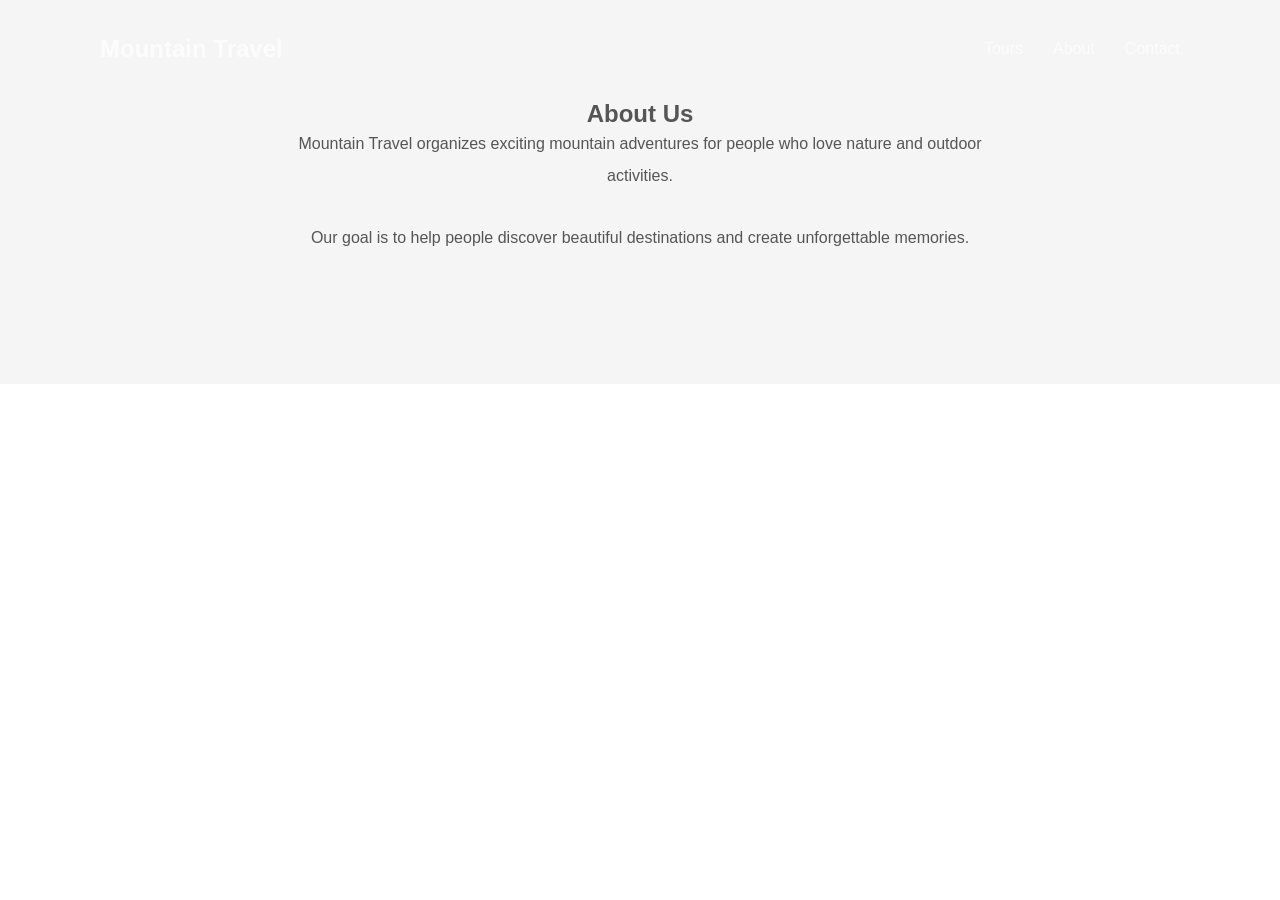
==== about.html @ e9b36027 "Create about.html" ====
<!DOCTYPE html>
<html lang="en">
<head>
    <meta charset="UTF-8">
    <meta name="viewport" content="width=device-width, initial-scale=1.0">
    <title>About Us - Mountain Travel</title>
    <link rel="stylesheet" href="assets/css/styles.css">
</head>
<body>

    <header>
        <h2><a href="index.html">Mountain Travel</a></h2>

        <nav>
            <ul>
                <li><a href="tours.html">Tours</a></li>
                <li><a href="about.html">About</a></li>
                <li><a href="contact.html">Contact</a></li>
            </ul>
        </nav>
    </header>

    <section>
        <h1>About Us</h1>

        <p>
            Mountain Travel organizes exciting mountain adventures
            for people who love nature and outdoor activities.
        </p>

        <p>
            Our goal is to help people discover beautiful destinations
            and create unforgettable memories.
        </p>
    </section>

</body>
</html>
---- assets/css/styles.css ----
/*General Styles*/

* {
	margin: 0;
	padding: 0;
	box-sizing: border-box;
}

html {
	font: normal 16px sans-serif;
	color: #555;
}

ul,
nav {
	list-style: none;
}

a {
	text-decoration: none;
	opacity: 0.75;
	color: #fff;
}

a:hover {
	opacity: 1;
}

a.btn {
	border-radius: 4px;
	text-transform: uppercase;
	font-weight: bold;
	text-align: center;
	background-color: #3f51b5;
	opacity: 1;
}

section {
	display: flex;
	flex-direction: column;
	align-items: center;
	padding: 100px 80px;
}

section:not(.hero):nth-child(even) {
	background-color: #f5f5f5;
}

.grid {
	width: 100%;
	display: flex;
	flex-wrap: wrap;
	justify-content: center;
}

hr {
	width: 250px;
	height: 3px;
	background-color: #3f51b5;
	border: 0;
	margin-bottom: 50px;
}

section h3.title {
	text-transform: capitalize;
	font: bold 32px "Open Sans", sans-serif;
	margin-bottom: 30px;
	text-align: center;
}

section p {
	max-width: 775px;
	line-height: 2;
	padding: 0 20px;
	margin-bottom: 30px;
	text-align: center;
}

@media (max-width: 800px) {
	section {
		padding: 50px 20px;
	}
}

/*Header Styles*/

header {
	position: absolute;
	width: 100%;
	display: flex;
	justify-content: space-between;
	align-items: center;
	padding: 35px 100px 0;
	animation: 1s fadein 0.5s forwards;
	opacity: 0;
	color: #fff;
}

@keyframes fadein {
	100% {
		opacity: 1;
	}
}

header h2 {
	font-family: "Quicksand", sans-serif;
}

header nav ul {
    display: flex;
    margin-right: -15px;
}

header nav li {
    margin: 0 15px;
}

@media (max-width: 800px) {
	header {
		padding: 20px 50px;
		flex-direction: column;
	}

	header h2 {
		margin-bottom: 15px;
	}
}

/*Hero Styles*/

.hero {
	position: relative;
	justify-content: center;
	text-align: center;
	min-height: 100vh;
	color: #fff;
}

.hero .background-image {
	position: absolute;
	top: 0;
	left: 0;
	width: 100%;
	height: 100%;
	background-size: cover;
	z-index: -1;
	background-color: #80a3db;
}

.hero h1 {
	font: bold 60px "Open Sans", sans-serif;
	margin-bottom: 15px;
}

.hero h3 {
	font: normal 28px "Open Sans", sans-serif;
	margin-bottom: 40px;
}

.hero a.btn {
	padding: 20px 46px;
}

.hero-content-area {
	opacity: 0;
	margin-top: 100px;
	animation: 1s slidefade 1s forwards;
}

@keyframes slidefade {
	100% {
		opacity: 1;
		margin: 0;
	}
}

@media (max-width: 800px) {
	.hero {
		min-height: 600px;
	}

	.hero h1 {
		font-size: 48px;
	}

	.hero h3 {
		font-size: 24px;
	}

	.hero a.btn {
		padding: 15px 40px;
	}
}

/*Destinations Section*/

.destinations .grid li {
	height: 350px;
	padding: 20px;
	background-clip: content-box;
	background-size: cover;
	background-position: center;
}

.destinations .grid li.small {
	flex-basis: 30%;
}

.destinations .grid li.large {
	flex-basis: 70%;
}

@media (max-width: 1100px) {
	.destinations .grid li.small,
	.destinations .grid li.large {
		flex-basis: 50%;
	}
}

@media (max-width: 800px) {
	.destinations .grid li.small,
	.destinations .grid li.large {
		flex-basis: 100%;
	}
}

/*Packages Section*/

.packages .grid li {
	padding: 50px;
	flex-basis: 50%;
	text-align: center;
}

.packages .grid li i {
	color: #8c9eff;
}

.packages .grid li h4 {
	font-size: 30px;
	margin: 25px 0;
}

@media (max-width: 800px) {
	.packages .grid li {
		flex-basis: 100%;
		padding: 20px;
	}
}

/*Testimonials Section*/

.testimonials .quote {
	font-size: 22px;
	font-weight: 300;
	line-height: 1.5;
	margin: 40px 0 25px;
}

@media (max-width: 800px) {
	.testimonials .quote {
		font-size: 18px;
		margin: 15px 0;
	}

	.testimonials .author {
		font-size: 14px;
	}
}

/*Contact Section*/

.contact form {
	display: flex;
	align-items: center;
	justify-content: center;
	flex-wrap: wrap;
	width: 60%;
}

.contact form .btn {
	padding: 18px 42px;
}

.contact form input {
	padding: 15px;
	margin-right: 30px;
	font-size: 18px;
	color: #555;
	flex: 1;
}

@media (max-width: 1000px) {
	.contact form input {
		flex-basis: 100%;
		margin: 0 0 20px 0;
	}
}

/*Footer Section*/

footer {
	display: flex;
	align-items: center;
	justify-content: space-around;
	background-color: #607d8b;
	color: #fff;
	padding: 20px 0;
}

footer ul {
	display: flex;
}

footer ul li {
	margin-left: 16px;
}

footer p {
	text-transform: uppercase;
	font-size: 14px;
	opacity: 0.6;
	align-self: center;
}

@media (max-width: 1100px) {
	footer {
		flex-direction: column;
	}

	footer p {
		text-align: center;
		margin-bottom: 20px;
	}

	footer ul li {
		margin: 0 8px;
	}
}
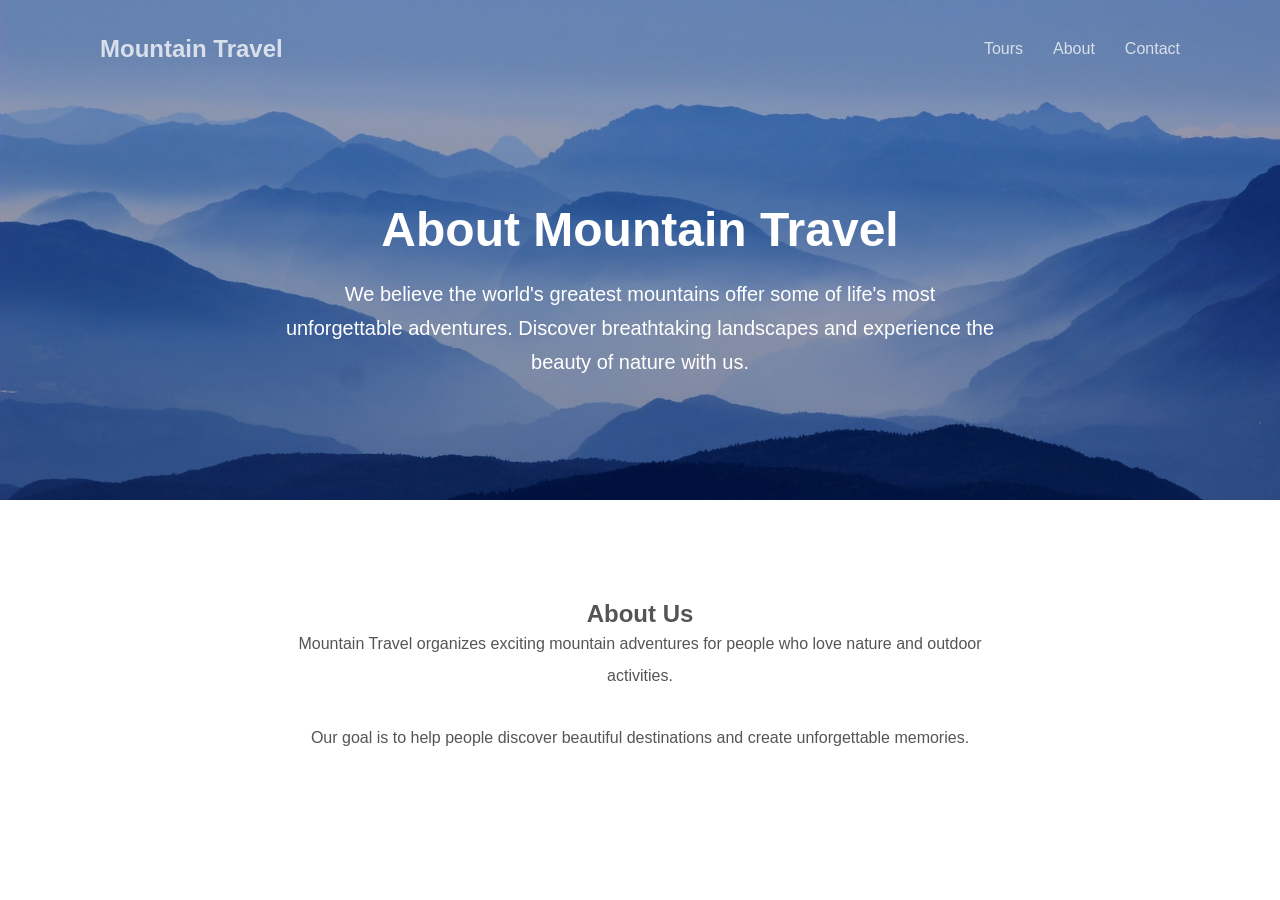
==== commit 3c929ee8: "Update about.html" ====
--- a/about.html
+++ b/about.html
@@ -6,7 +6,7 @@
     <title>About Us - Mountain Travel</title>
     <link rel="stylesheet" href="assets/css/styles.css">
 </head>
-<body>
+<body class="tours-page">
 
     <header>
         <h2><a href="index.html">Mountain Travel</a></h2>
@@ -19,20 +19,25 @@
             </ul>
         </nav>
     </header>
-
+    <section class="page-hero">
+        <h1>About Mountain Travel</h1>
+        <p>
+            We believe the world's greatest mountains offer
+            some of life's most unforgettable adventures.
+            Discover breathtaking landscapes and experience
+            the beauty of nature with us.
+        </p>
+    </section>
     <section>
         <h1>About Us</h1>
-
         <p>
             Mountain Travel organizes exciting mountain adventures
             for people who love nature and outdoor activities.
         </p>
-
         <p>
             Our goal is to help people discover beautiful destinations
             and create unforgettable memories.
         </p>
     </section>
-
 </body>
 </html>
--- a/assets/css/styles.css
+++ b/assets/css/styles.css
@@ -85,17 +85,18 @@
 /*Header Styles*/
 
 header {
-	position: absolute;
-	width: 100%;
-	display: flex;
-	justify-content: space-between;
-	align-items: center;
-	padding: 35px 100px 0;
-	animation: 1s fadein 0.5s forwards;
-	opacity: 0;
-	color: #fff;
-}
-
+position: absolute;
+z-index: 10;
+pointer-events: auto;
+width: 100%;
+display: flex;
+justify-content: space-between;
+align-items: center;
+padding: 35px 100px 0;
+animation: 1s fadein 0.5s forwards;
+opacity: 0;
+color: #fff;
+}
 @keyframes fadein {
 	100% {
 		opacity: 1;
@@ -337,3 +338,106 @@
 		margin: 0 8px;
 	}
 } 
+```css
+/* Tours Page */
+
+/* Header over the mountain background */
+
+.tours-page header {
+    opacity: 1;
+    animation: none;
+    padding: 35px 100px;
+}
+
+/* Mountain background banner */
+
+.page-hero {
+    min-height: 500px;
+    padding: 180px 25px 70px;
+    justify-content: center;
+    text-align: center;
+    color: white;
+
+    background:
+        linear-gradient(rgba(0, 40, 100, 0.3), rgba(0, 20, 70, 0.4)),
+        url("../img/main.jpg") center / cover no-repeat;
+}
+
+.page-hero h1 {
+    font: bold 48px "Open Sans", sans-serif;
+    margin-bottom: 20px;
+    color: white;
+}
+
+.page-hero p {
+    max-width: 750px;
+    color: white;
+    font-size: 20px;
+    line-height: 1.7;
+}
+
+/* Tours section */
+
+.tours-page .packages {
+    background-color: #f5f5f5;
+    padding: 60px 25px;
+}
+
+.tours-page .packages h1 {
+    margin-bottom: 25px;
+    color: #37474f;
+    font: bold 38px "Open Sans", sans-serif;
+    text-align: center;
+}
+
+.tours-page .packages h4 {
+    width: 100%;
+    max-width: 850px;
+    margin: 30px auto 15px;
+    padding: 15px 20px;
+    border-left: 5px solid #3f51b5;
+    background-color: white;
+    color: #37474f;
+    font-size: 24px;
+}
+
+.tours-page .packages p {
+    max-width: 850px;
+    margin: 0 auto 20px;
+    color: #555;
+    line-height: 1.9;
+    text-align: left;
+}
+
+.tours-page .packages strong {
+    color: #3f51b5;
+}
+
+/* Mobile screens */
+
+@media (max-width: 800px) {
+    .tours-page header {
+        padding: 20px;
+    }
+
+    .page-hero {
+        min-height: 420px;
+        padding: 150px 20px 50px;
+    }
+
+    .page-hero h1 {
+        font-size: 32px;
+    }
+
+    .page-hero p {
+        font-size: 17px;
+    }
+
+    .tours-page .packages h1 {
+        font-size: 30px;
+    }
+
+    .tours-page .packages h4 {
+        font-size: 20px;
+    }
+}
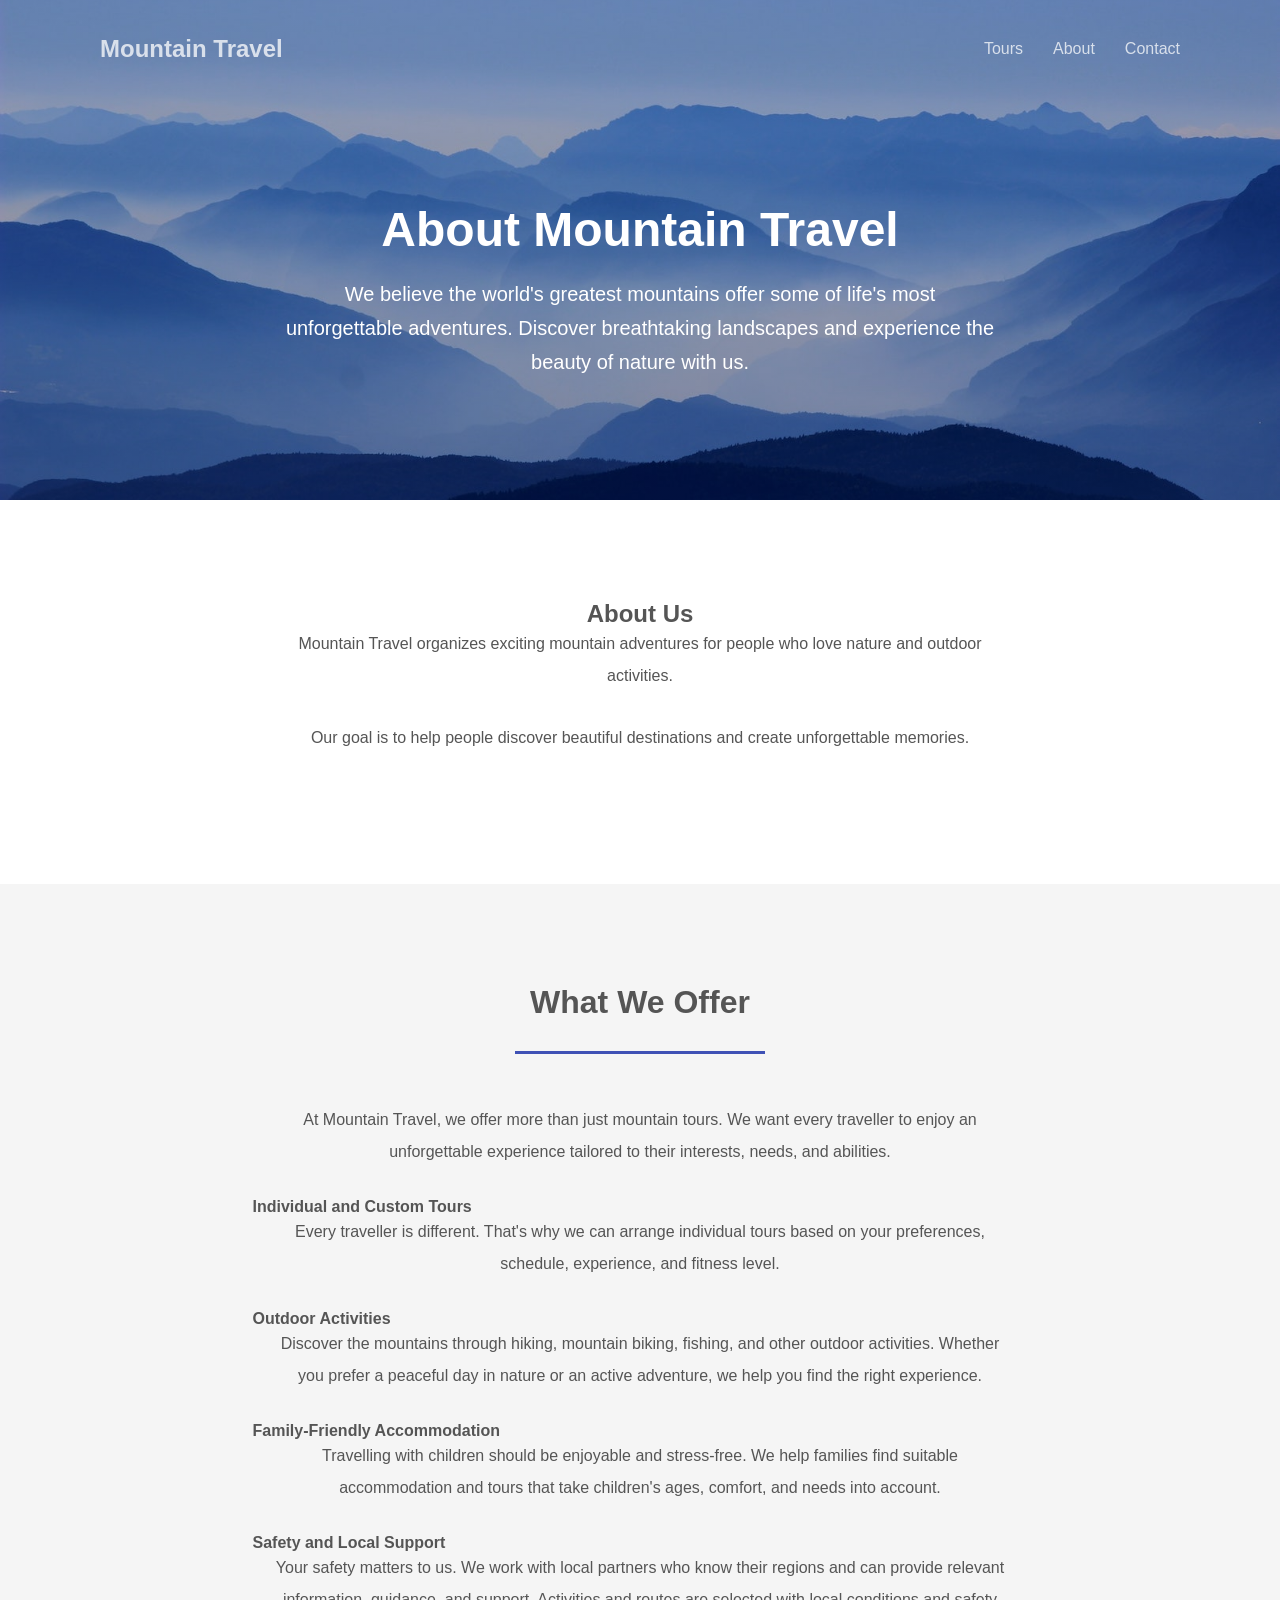
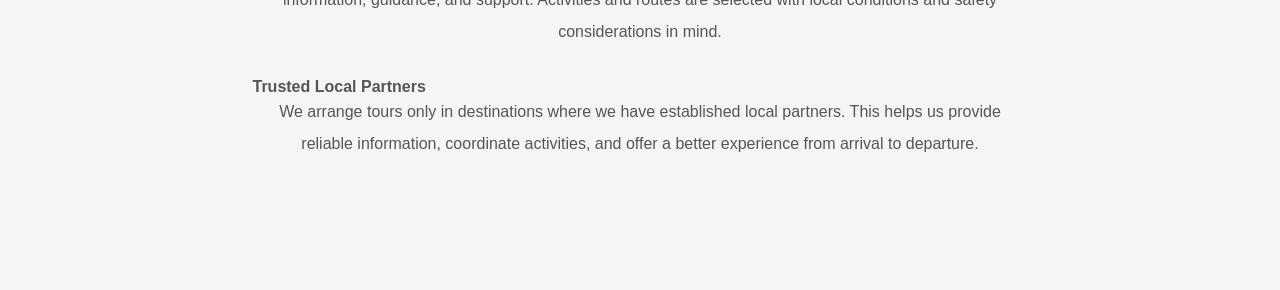
==== commit ac4ea2ab: "Update about.html" ====
--- a/about.html
+++ b/about.html
@@ -39,5 +39,63 @@
             and create unforgettable memories.
         </p>
     </section>
+    <section class="what-we-offer">
+        <h3 class="title">What We Offer</h3>
+        <hr>
+    
+        <p>
+            At Mountain Travel, we offer more than just mountain tours.
+            We want every traveller to enjoy an unforgettable experience
+            tailored to their interests, needs, and abilities.
+        </p>
+    
+        <div class="offer-item">
+            <h4>Individual and Custom Tours</h4>
+            <p>
+                Every traveller is different. That's why we can arrange
+                individual tours based on your preferences, schedule,
+                experience, and fitness level.
+            </p>
+        </div>
+    
+        <div class="offer-item">
+            <h4>Outdoor Activities</h4>
+            <p>
+                Discover the mountains through hiking, mountain biking,
+                fishing, and other outdoor activities. Whether you prefer
+                a peaceful day in nature or an active adventure, we help
+                you find the right experience.
+            </p>
+        </div>
+    
+        <div class="offer-item">
+            <h4>Family-Friendly Accommodation</h4>
+            <p>
+                Travelling with children should be enjoyable and stress-free.
+                We help families find suitable accommodation and tours
+                that take children's ages, comfort, and needs into account.
+            </p>
+        </div>
+    
+        <div class="offer-item">
+            <h4>Safety and Local Support</h4>
+            <p>
+                Your safety matters to us. We work with local partners who
+                know their regions and can provide relevant information,
+                guidance, and support. Activities and routes are selected
+                with local conditions and safety considerations in mind.
+            </p>
+        </div>
+    
+        <div class="offer-item">
+            <h4>Trusted Local Partners</h4>
+            <p>
+                We arrange tours only in destinations where we have
+                established local partners. This helps us provide reliable
+                information, coordinate activities, and offer a better
+                experience from arrival to departure.
+            </p>
+        </div>
+    </section>
 </body>
 </html>
--- a/assets/css/styles.css
+++ b/assets/css/styles.css
@@ -441,3 +441,31 @@
         font-size: 20px;
     }
 }
+/* Tour images */
+
+.tour-images {
+    display: flex;
+    gap: 20px;
+    width: 100%;
+    max-width: 850px;
+    margin: 35px auto 0;
+}
+
+.tour-images img {
+    width: 50%;
+    height: 250px;
+    object-fit: cover;
+    border-radius: 5px;
+}
+
+/* Mobile screens */
+
+@media (max-width: 600px) {
+    .tour-images {
+        gap: 10px;
+    }
+
+    .tour-images img {
+        height: 160px;
+    }
+}
